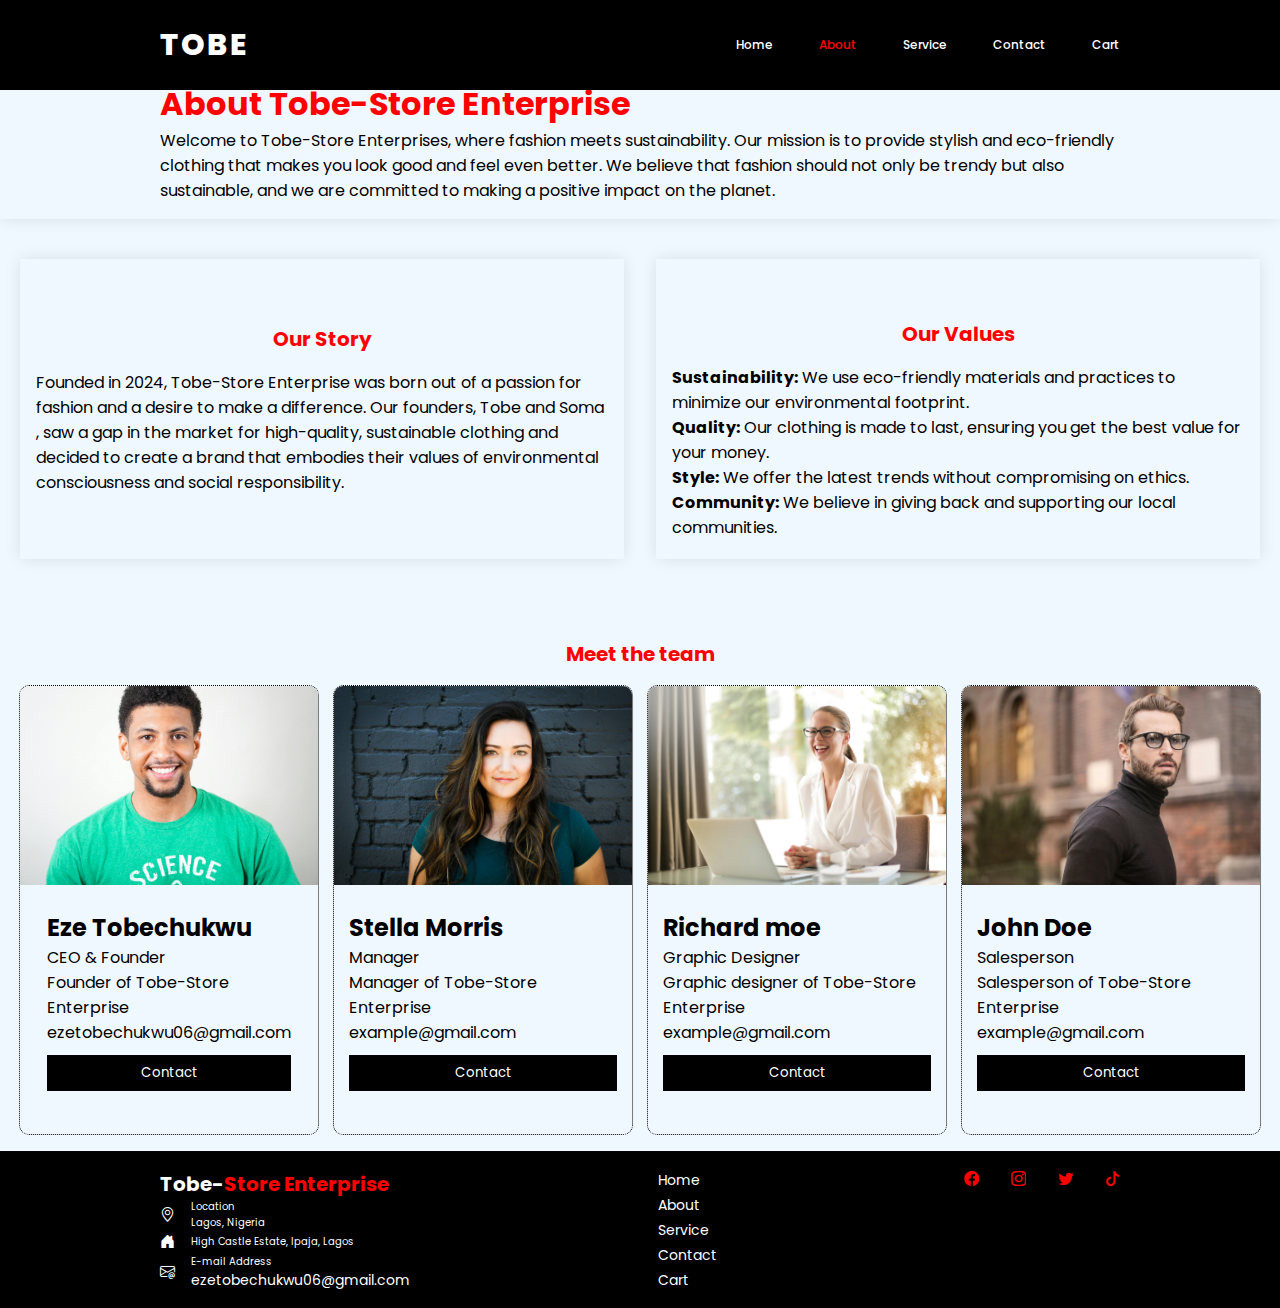
==== pages/about.html @ b20753ce "Tobe" ====
<!DOCTYPE html>
<html lang="en">
  <head>
    <meta charset="UTF-8" />
    <meta name="viewport" content="width=device-width, initial-scale=1.0" />
    <title>About</title>
    <link rel="stylesheet" href="../styles/globalStyle.css" />
    <link rel="stylesheet" href="../styles/about.css" />
  </head>
  <body>
    <header>
      <nav>
        <a href="/" class="logo">TOBE</a>
        <ul class="navlink">
          <li><a href="../index.html">Home</a></li>
          <li><a class="active" href="about.html">About</a></li>
          <li><a href="service.html">Service</a></li>
          <li><a href="contact.html">Contact</a></li>
          <li><a href="cart.html">Cart</a></li>
        </ul>
      </nav>
    </header>
    <main>
      <section class="about">
        <h1 class="subHeading">About Tobe-Store Enterprise</h1>
        <p>
          Welcome to Tobe-Store Enterprises, where fashion meets sustainability.
          Our mission is to provide stylish and eco-friendly clothing that makes
          you look good and feel even better. We believe that fashion should not
          only be trendy but also sustainable, and we are committed to making a
          positive impact on the planet.
        </p>
      </section>
      <div class="content">
        <div class="contentStory">
          <h2 class="sub-Heading">Our Story</h2>
          <p>
            Founded in 2024, Tobe-Store Enterprise was born out of a passion for
            fashion and a desire to make a difference. Our founders, Tobe and
            Soma , saw a gap in the market for high-quality, sustainable
            clothing and decided to create a brand that embodies their values of
            environmental consciousness and social responsibility.
          </p>
        </div>
        <div class="contentValues"><br>
          <h2 class="sub-Heading">Our Values</h2>
          <ul>
            <li>
              <strong>Sustainability:</strong> We use eco-friendly materials and
              practices to minimize our environmental footprint.
            </li>
            <li>
              <strong>Quality:</strong> Our clothing is made to last, ensuring
              you get the best value for your money.
            </li>
            <li>
              <strong>Style:</strong> We offer the latest trends without
              compromising on ethics.
            </li>
            <li>
              <strong>Community:</strong> We believe in giving back and
              supporting our local communities.
            </li>
          </ul>
        </div>
      </div>
    </main>
    <h2 class="sub-Heading team">Meet the team</h2>
    <div class="row">
      <div class="cardContainer">
        <div class="card">
          <img
            src="/assets/pexels-justin-shaifer-501272-1222271.jpg"
            alt="friend"
          />
          <div class="container">
            <h2>Eze Tobechukwu</h2>
            <p class="title">CEO &amp; Founder</p>
            <p>
              Founder of Tobe-Store <br />
              Enterprise
            </p>
            <p>ezetobechukwu06@gmail.com</p>
            <p>
              <button class="button"><a href="contact.html">Contact</a></button>
            </p>
          </div>
        </div>
      </div>

      <div class="cardContainer">
        <div class="card">
          <img src="/assets/mariko.jpg" alt="friend" />
          <div class="container">
            <h2>Stella Morris</h2>
            <p class="title">Manager</p>
            <p>Manager of Tobe-Store Enterprise</p>
            <p>example@gmail.com</p>
            <p>
              <button class="button"><a href="contact.html">Contact</a></button>
            </p>
          </div>
        </div>
      </div>

      <div class="cardContainer">
        <div class="card">
          <img src="/assets/woman2.jpg" alt="friend" />
          <div class="container">
            <h2>Richard moe</h2>
            <p class="title">Graphic Designer</p>
            <p>Graphic designer of Tobe-Store Enterprise</p>
            <p>example@gmail.com</p>
            <p>
              <button class="button"><a href="contact.html">Contact</a></button>
            </p>
          </div>
        </div>
      </div>

      <div class="cardContainer">
        <div class="card">
          <img src="/assets/man.jpg" alt="friend" />
          <div class="container">
            <h2>John Doe</h2>
            <p class="title">Salesperson</p>
            <p>Salesperson of Tobe-Store Enterprise</p>
            <p>example@gmail.com</p>
            <p>
              <button class="button"><a href="contact.html">Contact</a></button>
            </p>
          </div>
        </div>
      </div>
    </div>

    <!-- ***********FOOTER****************** -->
    <div class="footer">
      <div class="foot">
        <div class="footer-Info">
          <h3 class="footer-title">
            Tobe-<span style="color: red">Store Enterprise</span>
          </h3>
          <div class="mainLoc">
            <div class="loc"><i class="bi bi-geo-alt"></i></div>
            <div class="loca">
              <p>Location</p>
              <p>Lagos, Nigeria</p>
            </div>
          </div>

          <div class="address">
            <div class="addr">
              <i class="bi bi-house-door-fill"></i>
            </div>
            <div class="addre">
              <p>High Castle Estate, Ipaja, Lagos</p>
            </div>
          </div>
          <div class="mainMail">
            <div class="evelope">
              <i class="bi bi-envelope-at"></i>
            </div>
            <div class="mail">
              <p>E-mail Address</p>

              <a href="ezetobechukwu06@gmail.com">ezetobechukwu06@gmail.com</a>
            </div>
          </div>
        </div>
        <div class="footer-nav">
          <ul>
            <li class="footer-nav-details"><a href="/">Home</a></li>
            <li class="footer-nav-details">
              <a href="pages/about.html">About</a>
            </li>
            <li class="footer-nav-details">
              <a href="pages/service.html">Service</a>
            </li>
            <li class="footer-nav-details">
              <a href="pages/contact.html">Contact</a>
            </li>
            <li class="footer-nav-details">
              <a href="pages/cart.html">Cart</a>
            </li>
          </ul>
        </div>

        <div class="footer-icons">
          <a href="https://www.facebook.com/profile.php?id=61563125122323"
            ><i class="bi bi-facebook"></i
          ></a>
          <a
            href="https://www.instagram.com/.tobechukwu?igsh=MXUydTFlbXc4NXpmZg"
            ><i class="bi bi-instagram"></i
          ></a>
          <a href="https://x.com/xaniel06?t=ZdWO_5-3_-KqXrmrgcRsEg&s=09"
            ><i class="bi bi-twitter"></i
          ></a>
          <a href="https://www.tiktok.com/@dfw_tobe?_t=8oLDwBVmJRW&_r=1"
            ><i class="bi bi-tiktok"></i
          ></a>
        </div>
      </div>
      <!-- <div class="line"></div> -->
    </div>
  </body>
</html>
---- styles/globalStyle.css ----
@import url("https://fonts.googleapis.com/css2?family=Poppins:ital,wght@0,100;0,200;0,300;0,400;0,500;0,600;0,700;0,800;0,900;1,100;1,200;1,300;1,400;1,500;1,600;1,700;1,800;1,900&display=swap");
@import url("https://cdn.jsdelivr.net/npm/bootstrap-icons@1.11.3/font/bootstrap-icons.min.css");
* {
  margin: 0;
  padding: 0;
  box-sizing: border-box;
  font-family: "Poppins", sans-serif;
}

nav {
  background: black;
  width: 100%;
  height: 10vh;
  position: fixed;
  top: 0;
  left: 0;
  z-index: 100;
  display: flex;
  align-items: center;
  justify-content: space-between;
  padding: 0px 160px;
}
nav a {
  color: white;
  text-decoration: none;
}
nav li a:hover {
  color: red;
  text-decoration: underline;
}
nav .navlink .active {
  color: red;
}
nav ul li .active:hover {
  color: white;
}
nav .logo {
  font-weight: 800;
  font-size: 30px;
  letter-spacing: 2px;
}
nav ul {
  display: flex;
  align-items: center;
  justify-content: space-between;
  width: 40%;
}
nav ul li {
  list-style: none;
  font-size: 12px;
  font-weight: 500;
}

.subHeading {
  font-size: 32px;
  color: red;
}
.sub-Heading{
    font-size: 20px;
    color: red;
}

/* **************FOOOTER********************* */

.footer {
  background-color: black;
  display: flex;
  flex-direction: column;
  gap: 5px;
}

.footer .foot {
  background-color: black;
  color: white;
  display: flex;
  justify-content: space-between;
  gap: 3rem;
  width: 100%;
  padding: 1rem 160px;
  overflow: hidden;
}
.foot .footer-Info {
  display: flex;
  justify-content: center;
  align-items: start;
  flex-direction: column;
  gap: 0px;
}
.footer-Info h3 {
  font-size: 20px;
}
.footer-Info h3 span {
  font-size: 20px;
}
.footer-title {
  font-size: 20px;
}
.foot a {
  text-decoration: none;
  color: white;
  font-size: 14px;
}
.footer-nav-details {
  list-style: none;
}
.footer-nav-details :hover {
  color: red;
  text-decoration: underline;
}
.footer-icons {
  display: flex;
  justify-content: center;
  gap: 2rem;
}
.footer-icons a {
  color: red;
  font-size: 15px;
  overflow: hidden;
  /* cursor: pointer; */
  transition: 400ms all ease-in;
}
.footer-icons a:hover {
  color: white;
  font-size: 15.5px;
  overflow: hidden;
  /* cursor: pointer; */
  transition: 400ms all ease-out;
}
.mainLoc {
  display: flex;
  gap: 1rem;
  align-items: center;
  font-size: 10px;
}
.mainLoc .loc {
  font-size: 15px;
}
.address {
  display: flex;
  align-items: center;
  gap: 1rem;
}
.address .addr {
  font-size: 15px;
}
.address .addre {
  font-size: 10px;
}
.foot .mainMail {
  display: flex;
  align-items: center;
  gap: 1rem;
  width: 100%;
}
.foot .mainMail .evelope {
  font-size: 15px;
}
.foot .mail {
  font-size: 10px;
}
.line {
  border-bottom: 2px solid white;
  width: 50%;
  margin: 0px auto;
  justify-content: center;
  padding-bottom: 10px;
}
.footer .copywrite{
    color: white;
    margin: 0 auto;
    font-size: 13px;
}
---- styles/about.css ----
body {
  background-color: #f0f8ff;
}
section {
  padding: 16px 160px;
  width: 100%;
  margin: auto;
  padding-top: 80px;
  box-shadow: 0 0 15px rgba(0, 0, 0, 0.1);
}
.about ul {
  list-style-type: none;
  /* margin: 1em 0; */
  padding-left: 20px;
}
.about ul li {
  margin: 0.5em 0;
}
.content {
  margin-top: 40px;
  display: flex;
  justify-content: space-between;
  align-items: flex-start;
  gap: 2rem;
  width: 100%;
  height: 350px;
  /* height: 50vh; */
}
.contentStory {
  display: flex;
  justify-content: center;
  align-items: center;
  flex-direction: column;
  gap: 1rem;
  width: 50%;
  height: 300px;
  margin-left: 20px;
  padding: 16px 16px;
  box-shadow: 0 0 15px rgba(0, 0, 0, 0.1);
}
.contentValues {
  display: flex;
  justify-content: center;
  align-items: center;
  flex-direction: column;
  gap: 1rem;
  width: 50%;
  height: 300px;
  margin-right: 20px;
  padding: 16px 16px;
  box-shadow: 0 0 15px rgba(0, 0, 0, 0.1);
}
.contentValues li {
  list-style: none;
}

.team {
  text-align: center;
  padding-top: 30px;
}
.row {
  padding: 16px 160px;
  width: 100%;
  overflow: hidden;
  display: flex;
  align-items: center;
  justify-content: center;
  gap: 14px;
}
.row img {
  width: 100%;
}
.row .card {
  width: 300px;
  height: 450px;
  overflow: hidden;
  display: flex;
  flex-direction: column;
  align-items: center;
  /* justify-content: center; */
  gap: 10px;
  transition: 400ms all ease;
  cursor: pointer;
  border: 0.5px dotted black;
  border-radius: 10px;
}
.container {
  padding: 15px;
}
.button {
  border: none;
  outline: 0;
  display: inline-block;
  padding: 8px;
  margin-top: 10px;
  color: white;
  background-color: #000;
  text-align: center;
  cursor: pointer;
  width: 100%;
}
.button a {
  color: white;
  text-decoration: none;
}
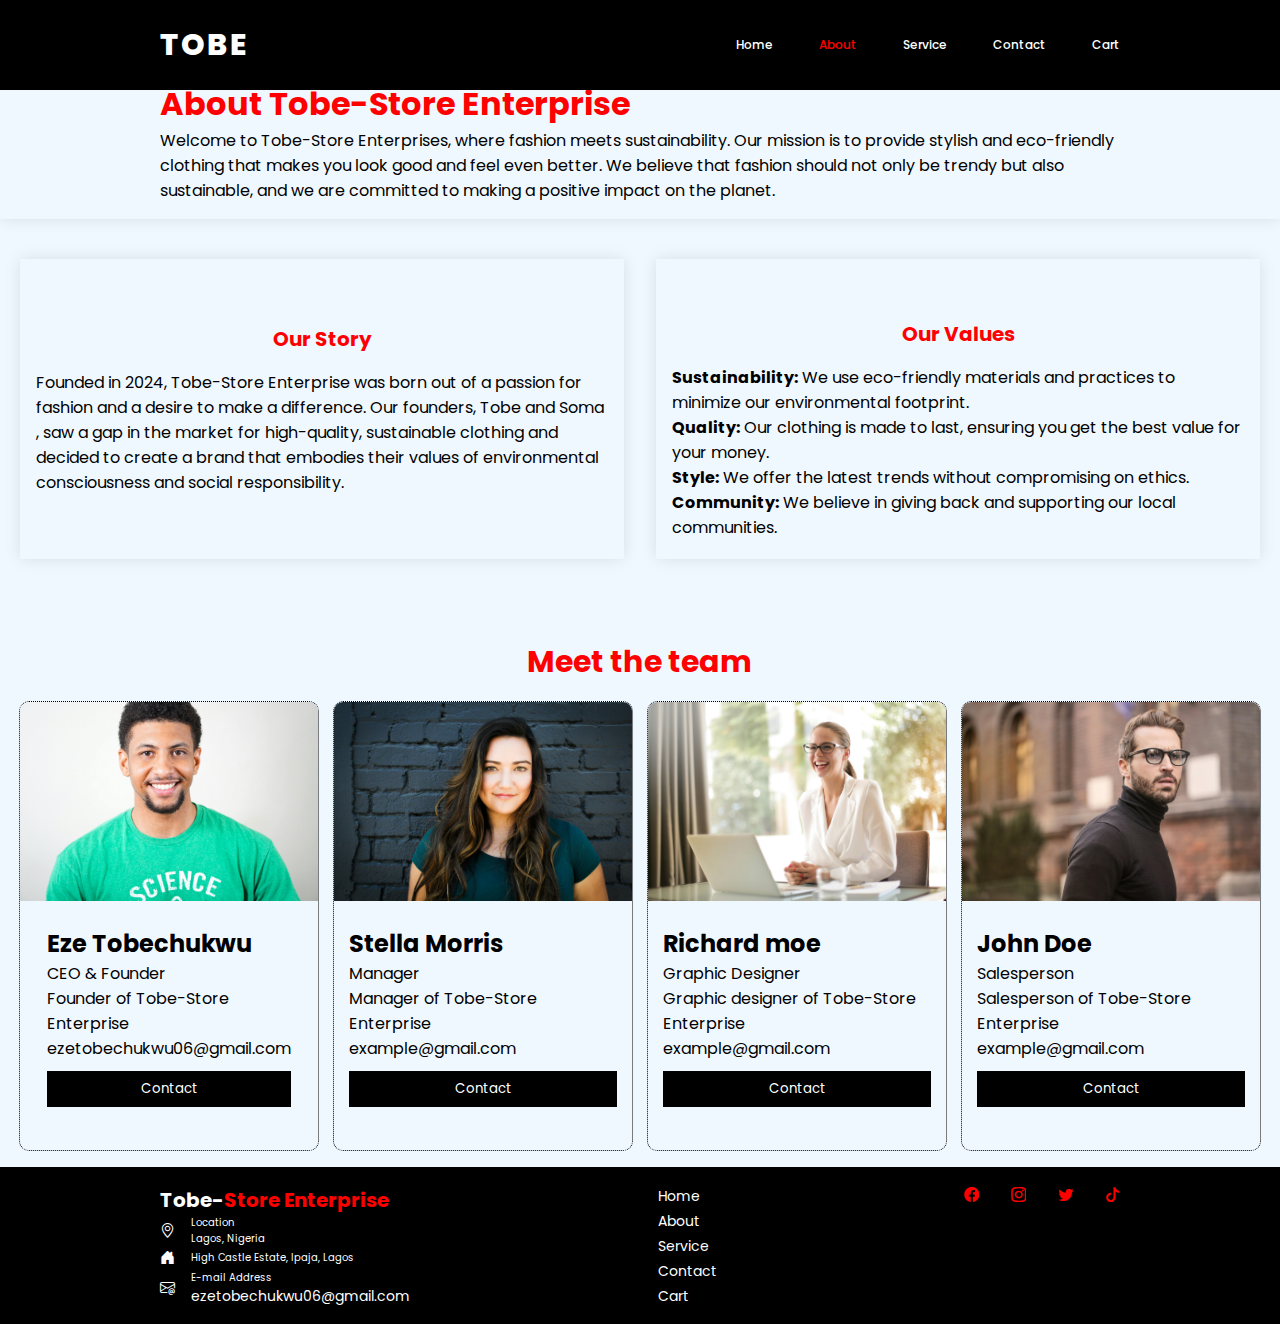
==== commit f3c9fc68: "tobe" ====
--- a/pages/about.html
+++ b/pages/about.html
@@ -42,7 +42,8 @@
             environmental consciousness and social responsibility.
           </p>
         </div>
-        <div class="contentValues"><br>
+        <div class="contentValues">
+          <br />
           <h2 class="sub-Heading">Our Values</h2>
           <ul>
             <li>
@@ -65,7 +66,7 @@
         </div>
       </div>
     </main>
-    <h2 class="sub-Heading team">Meet the team</h2>
+    <h2 class="sub-Heading team" style="font-size: 30px">Meet the team</h2>
     <div class="row">
       <div class="cardContainer">
         <div class="card">
